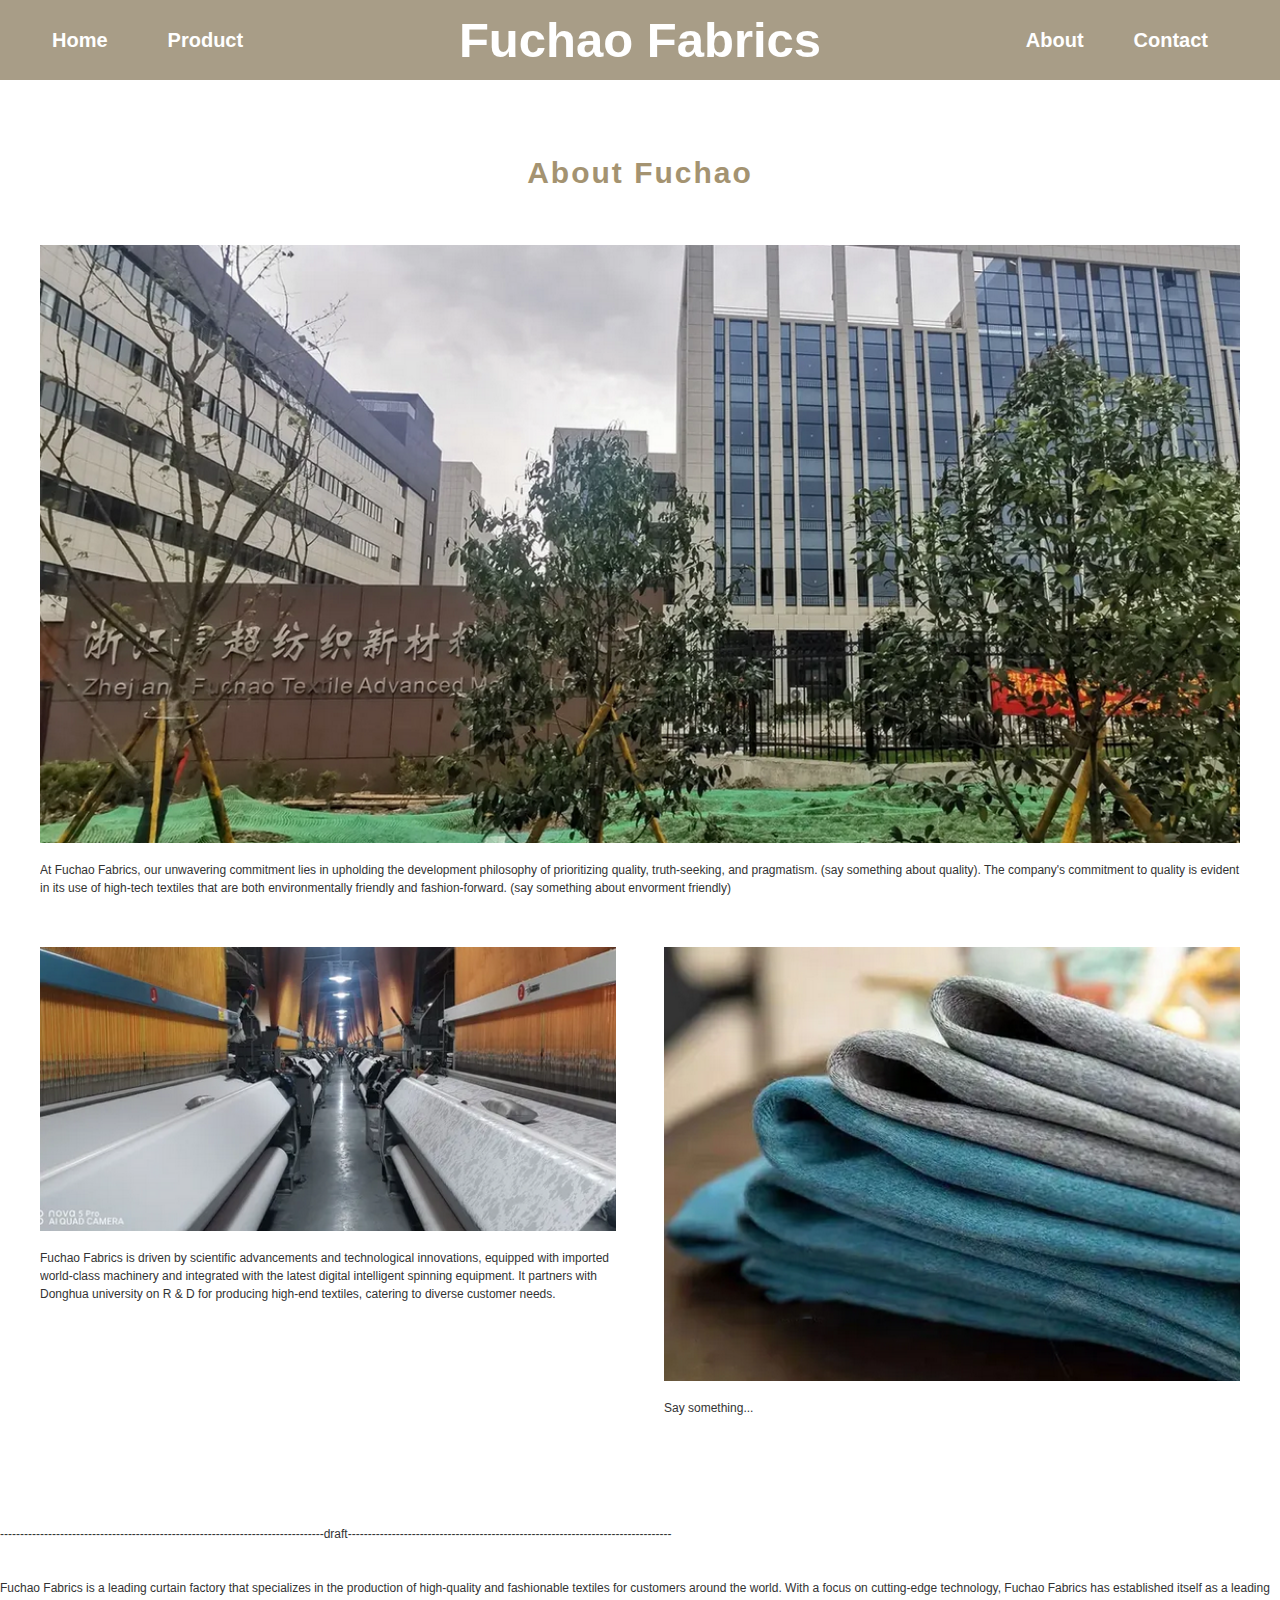
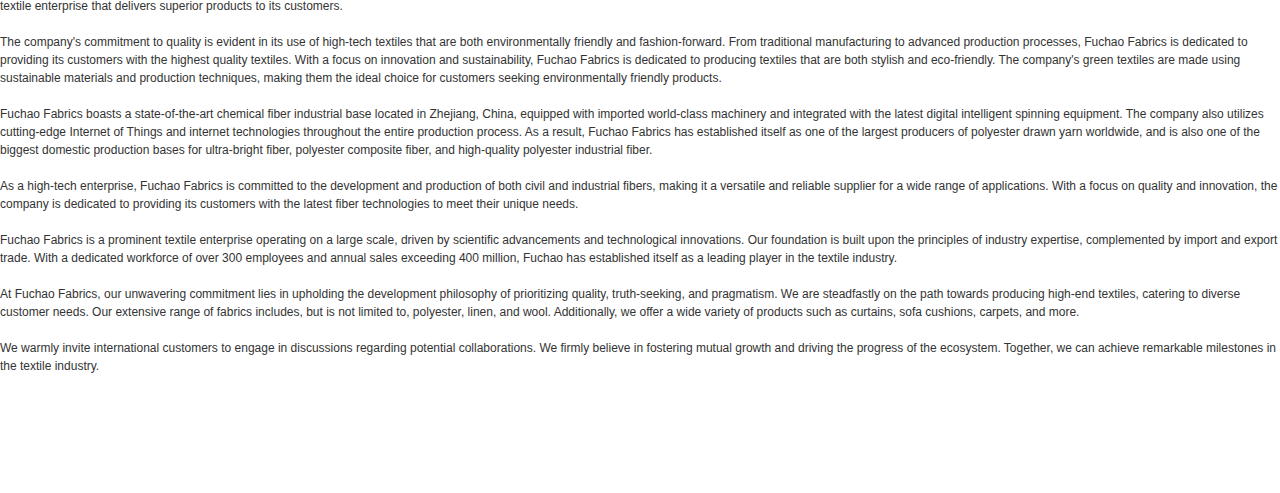
==== about.html @ dcaf71fb "Add files via upload" ====
<!DOCTYPE html PUBLIC "-//W3C//DTD XHTML 1.0 Transitional//EN" "http://www.w3.org/TR/xhtml1/DTD/xhtml1-transitional.dtd">
<html xmlns="http://www.w3.org/1999/xhtml">
   <head>
      <meta http-equiv="Content-Type" content="text/html; charset=utf-8" />
      <meta http-equiv="X-UA-Compatible" content="IE=edge,chrome=1">
      <title>Fuchao Fabrics - High Quality Curtains Materials</title>
      <link type="text/css" rel="stylesheet" href="css/jquery-rebox.css">
      <link type="text/css" rel="stylesheet" href="css/layout.css">
      <script type="text/javascript" src="js/jquery.min.js"></script>
      <script type="text/javascript" src="js/jquery-rebox.js"></script>
      <script type="text/javascript" src="js/layout.js"></script>
      <script type="text/javascript" src="js/dotdotdot.js"></script>
      <script type="text/javascript">
         var deviceWidth = document.documentElement.clientWidth;
         if(deviceWidth > 750){deviceWidth = 750;}
         $("html").css("font-size",deviceWidth / 7.5 + 'px');
      </script>
    
   </head>

   <body>
<header class="header" id="Fixheader">
	<div class="box">
		<h2 class="logo">
			<a href="index.html" title="#">Fuchao Fabrics</a>
		</h2>
		<div class="nav">
			<ul>
				<li><a href="index.html">Home</a></li>
				<li><a href="product.html">Product</a></li>
				<li><a href="contact.html">Contact</a></li>
				<li><a href="about.html">About</a></li>

			</ul>
		</div>
	</div>
</header>

<div class="indexpart02">
	<div class="blockbox">
		<div class="comment" style="color:#a49371; margin-top: 50px; margin-bottom: 50px">About Fuchao</div>
		<div class="cont">
			<div class="img"><img src="images/about.png" alt="" class="img-cover"></div>
			<p class="txt"><br>At Fuchao Fabrics, our unwavering commitment lies in upholding the development philosophy of prioritizing quality, truth-seeking, and pragmatism. (say something about quality). The company's commitment to quality is evident in its use of high-tech textiles that are both environmentally friendly and fashion-forward. (say something about envorment friendly)</p>
			<div class="leftbox">
				<div class="imgs"><img src="images/1.png" alt="" class="img-cover"></div>
				<p class="txt"><br>Fuchao Fabrics is driven by scientific advancements and technological innovations, equipped with imported world-class machinery and integrated with the latest digital intelligent spinning equipment. It partners with Donghua university on R & D for  producing high-end textiles, catering to diverse customer needs.</p>
			</div>
			<div class="rightbox">
				<div class="imgs"><img src="images/2.png" alt="" class="img-cover"></div>
				<p class="txt"><br>Say something...</p>
			</div>
		</div>
	</div>

	<div> <br><br><br><br><br><br>---------------------------------------------------------------------------------draft---------------------------------------------------------------------------------<br><br><br>
		Fuchao Fabrics is a leading curtain factory that specializes in the production of high-quality and fashionable textiles for customers around the world. With a focus on cutting-edge technology, Fuchao Fabrics has established itself as a leading textile enterprise that delivers superior products to its customers.<br><br>

The company's commitment to quality is evident in its use of high-tech textiles that are both environmentally friendly and fashion-forward. From traditional manufacturing to advanced production processes, Fuchao Fabrics is dedicated to providing its customers with the highest quality textiles. With a focus on innovation and sustainability, Fuchao Fabrics is dedicated to producing textiles that are both stylish and eco-friendly. The company's green textiles are made using sustainable materials and production techniques, making them the ideal choice for customers seeking environmentally friendly products. <br><br>

Fuchao Fabrics boasts a state-of-the-art chemical fiber industrial base located in Zhejiang, China, equipped with imported world-class machinery and integrated with the latest digital intelligent spinning equipment. The company also utilizes cutting-edge Internet of Things and internet technologies throughout the entire production process. As a result, Fuchao Fabrics has established itself as one of the largest producers of polyester drawn yarn worldwide, and is also one of the biggest domestic production bases for ultra-bright fiber, polyester composite fiber, and high-quality polyester industrial fiber.<br><br>

As a high-tech enterprise, Fuchao Fabrics is committed to the development and production of both civil and industrial fibers, making it a versatile and reliable supplier for a wide range of applications. With a focus on quality and innovation, the company is dedicated to providing its customers with the latest fiber technologies to meet their unique needs.<br><br>



Fuchao Fabrics is a prominent textile enterprise operating on a large scale, driven by scientific advancements and technological innovations. Our foundation is built upon the principles of industry expertise, complemented by import and export trade. With a dedicated workforce of over 300 employees and annual sales exceeding 400 million, Fuchao has established itself as a leading player in the textile industry.<br><br>

At Fuchao Fabrics, our unwavering commitment lies in upholding the development philosophy of prioritizing quality, truth-seeking, and pragmatism. We are steadfastly on the path towards producing high-end textiles, catering to diverse customer needs. Our extensive range of fabrics includes, but is not limited to, polyester, linen, and wool. Additionally, we offer a wide variety of products such as curtains, sofa cushions, carpets, and more.<br><br>

We warmly invite international customers to engage in discussions regarding potential collaborations. We firmly believe in fostering mutual growth and driving the progress of the ecosystem. Together, we can achieve remarkable milestones in the textile industry.<br><br>

	</div>
</div>

   </body>
</html>
---- css/layout.css ----
@charset "utf-8";
/*rest css*/
html{width:100%;min-height:100%;outline:0;font-size:20px;font-family: Helvetica, arial, sans-serif;-webkit-text-size-adjust:none;}
body,dd,div,dl,figure,form,h1,h2,h3,h4,h5,h6,input,li,ol,p,textarea,ul{margin:0;padding:0;}
body{background-color:#fff;color:#333;font-family: Helvetica, arial, sans-serif;}
ol,ul{list-style:none;}
img{border:none;vertical-align:middle;}
a{outline:0;border:0 none;text-decoration:none;-webkit-tap-highlight-color:transparent;color:#333333;}
.clearfix:after{clear:both;display:block;visibility:hidden;overflow:hidden;height:0;content:'\200B';}
.clearfix{zoom:1;}
body {width:100%;font:12px/1.5 "Helvetica Neue","Hiragino Sans GB","Microsoft YaHei",helvetica,arial,sans-serif;
width:expression(document.body.clientWidth <= 1200? "1200px": "auto");/*解决浏览器窗口缩小时网页存在的问题*/min-width:1200px;/*解决浏览器窗口缩小时网页存在的问题*/overflow-x:hidden;}
em,i{font-style:normal;}
.l{float:left;}
.r{float:right;}
.oe{overflow: hidden; white-space: nowrap; text-overflow: ellipsis;}
input[type="button"],input[type="submit"],input[type="reset"] {-webkit-appearance: none;}
textarea{-webkit-appearance: none;}   
/****************页面公共样式*************************/
.img-cover {width: 100%;height: 100%;max-width: 100%;max-height: 100%;object-fit: cover;}
.box{max-width: 1520px;width: 95%;margin: 0 auto;}
.blockbox{max-width: 1200px;width: 95%;margin: 0 auto;}
.header{position: fixed;top:0;left:0;width:100%;z-index: 99;height: 80px;background: #a89d87;line-height: 80px;}
.header .box{position: relative;}
.header .box .logo{position: absolute;width: 440px;text-align: center;margin-left: -220px;left:50%;top:0;}
.header .box .logo a{color: #fff;font-size: 49px;}
.header .box  .nav li{float: left;font-size: 20px;font-weight: 700;margin-right: 40px;position: relative;height: 80px;line-height: 80px;padding-left: 20px;}
.header .box  .nav li a{color: #fff}
.header .box  .nav li:nth-child(3){float:right;margin-left:30px;}
.header .box  .nav li:nth-child(4){float:right;margin-right: 0;}
.header .box  .nav li::before{width:0px;height: 4px;background: #fff;display: block;position: absolute;left:0;content: '';top:39px;}
.header.fixed{background: #a89d87;box-shadow: 1px 1px 10px 0 rgba(0,0,0,0.2);}

.banner{width: 100%;height: 86vh;overflow: hidden;position: relative;}
.banner .img{width: 100%;height: 100%;overflow: hidden;position: absolute;z-index: 9;top:0;left:0;}
.banner .blockbox{position: relative;z-index: 10;height: 100%;}
.banner .blockbox .txt{color: #fff;font-size: 36px;position: absolute;bottom:60px;left:0;letter-spacing: 2px;}

.comment{text-align: center;font-size: 30px;font-weight:700;color: #000;letter-spacing: 2px;}
.contact_header{text-align: center;font-size: 20px; margin-top: 30px}
.contact_body{font-size: 15px; margin-top: 40px}

.indexpart01{padding:40px 0;background: #a89d87;overflow: hidden;width:100%;}
.indexpart01 .cont{width:100%;overflow: hidden;margin-top: 30px;}
.indexpart01 .cont .img{width: 100%;height: 597px;overflow: hidden;}
.indexpart01 .cont p.txt{color:#e1dde1;font-size: 15px;line-height: 1.8;text-align: center;margin-top: 20px;margin-bottom: 10px; text-align:justify}


.right{width:58px;height: 58px;background: #aca18d;border-radius: 100%;position: fixed;right:30px;bottom:60px;z-index: 100;cursor:pointer;}
.right img{margin:10px auto;display: block;}
.right:hover{box-shadow: 5px 10px 10px rgba(0,0,0,.5)}

.leftbox{float: left;width: 48%;margin-top: 50px;}
.rightbox{width: 48%;margin-top: 50px;float: right;}

.indexpart02{padding:100px 0; overflow: hidden;width:100%; float: left}
.indexpart02 .cont{margin-top: 30px ;overflow: hidden;}
.indexpart02 .cont a{display: block;float: left;width:31.3%;height: 510px;overflow: hidden;margin-bottom: 30px;margin-right:30px;}
.indexpart02 .cont a:nth-child(3n){margin-right:0}

.indexpart03{padding-top:100px; padding-bottom:30px; overflow: hidden;width:100%; float: left}

.galary_image {width:25%; margin-left:7%; margin-bottom:20px}
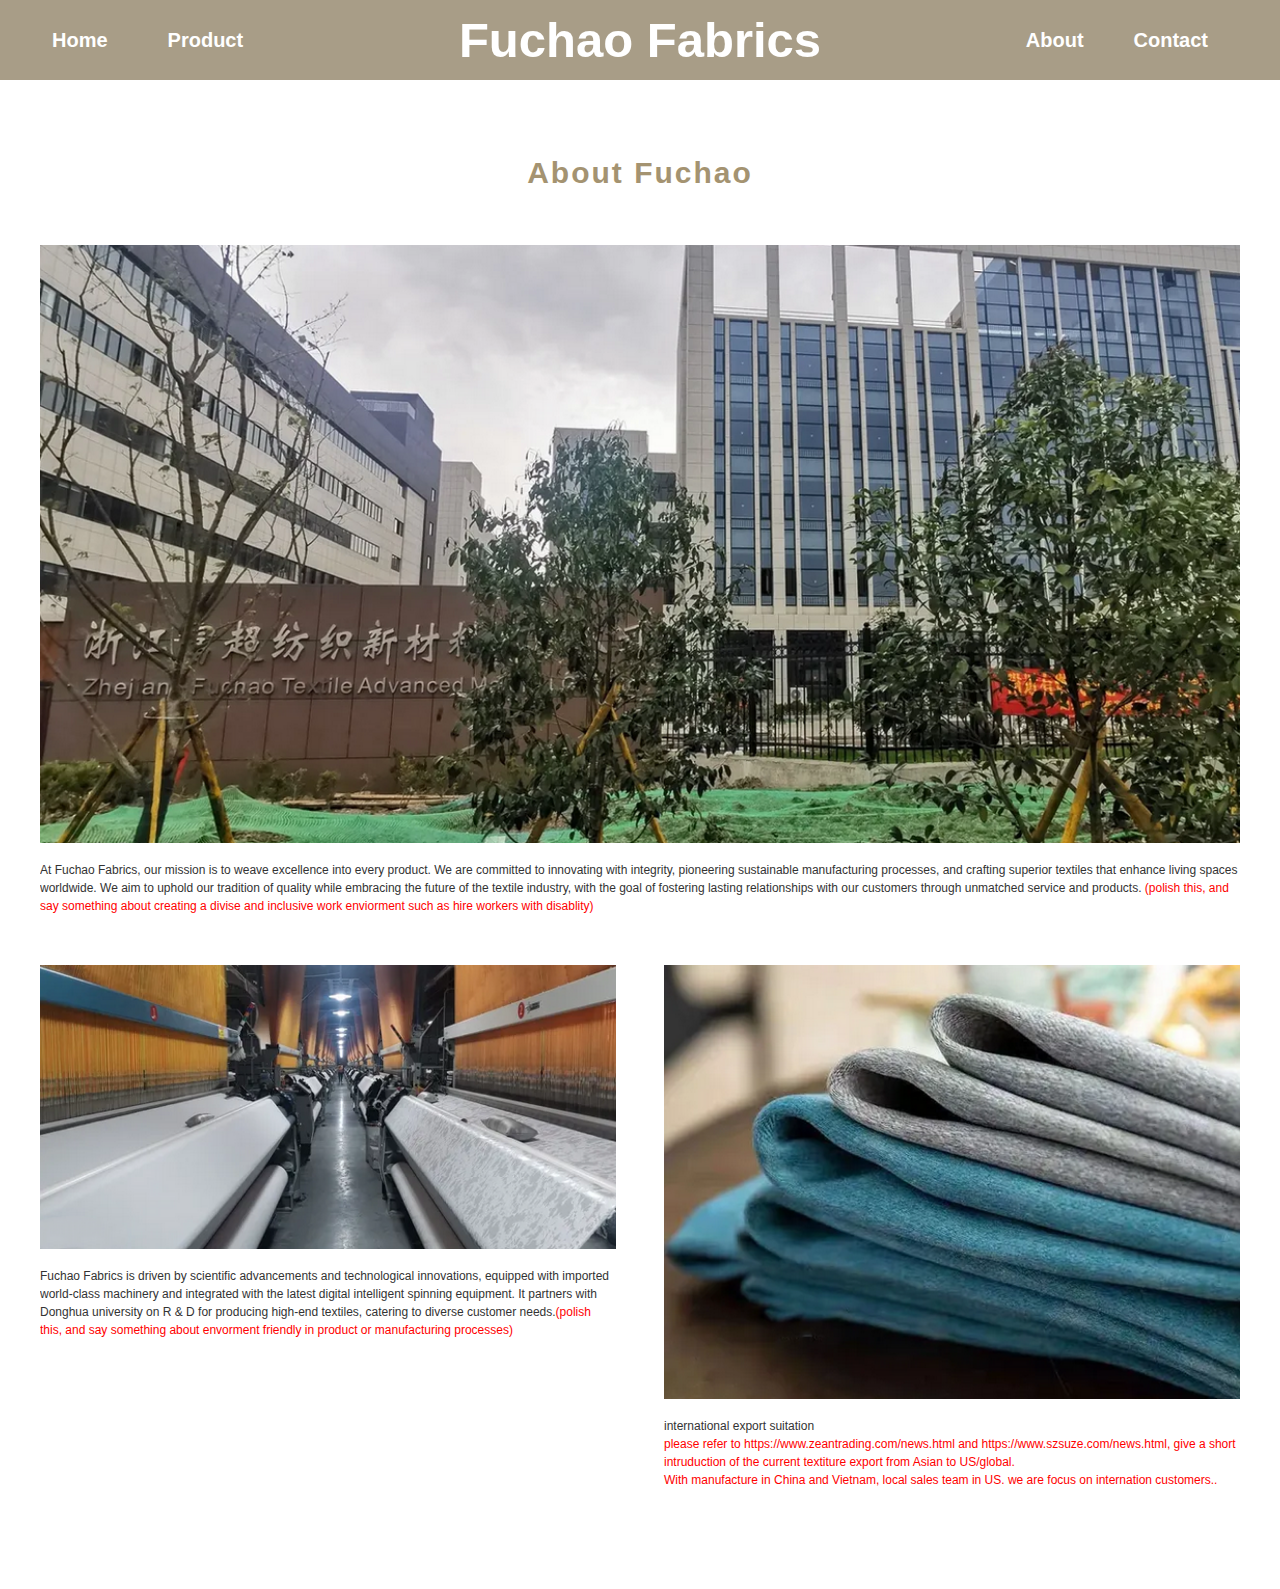
==== commit 7e3acdd6: "Add files via upload" ====
--- a/about.html
+++ b/about.html
@@ -41,34 +41,22 @@
 		<div class="comment" style="color:#a49371; margin-top: 50px; margin-bottom: 50px">About Fuchao</div>
 		<div class="cont">
 			<div class="img"><img src="images/about.png" alt="" class="img-cover"></div>
-			<p class="txt"><br>At Fuchao Fabrics, our unwavering commitment lies in upholding the development philosophy of prioritizing quality, truth-seeking, and pragmatism. (say something about quality). The company's commitment to quality is evident in its use of high-tech textiles that are both environmentally friendly and fashion-forward. (say something about envorment friendly)</p>
+			<p class="txt"><br>At Fuchao Fabrics, our mission is to weave excellence into every product. We are committed to innovating with integrity, pioneering sustainable manufacturing processes, and crafting superior textiles that enhance living spaces worldwide. We aim to uphold our tradition of quality while embracing the future of the textile industry, with the goal of fostering lasting relationships with our customers through unmatched service and products. <span style="color:red">(polish this, and say something about creating a divise and inclusive work enviorment such as hire workers with disablity)</span></p>
 			<div class="leftbox">
 				<div class="imgs"><img src="images/1.png" alt="" class="img-cover"></div>
-				<p class="txt"><br>Fuchao Fabrics is driven by scientific advancements and technological innovations, equipped with imported world-class machinery and integrated with the latest digital intelligent spinning equipment. It partners with Donghua university on R & D for  producing high-end textiles, catering to diverse customer needs.</p>
+				<p class="txt"><br>Fuchao Fabrics is driven by scientific advancements and technological innovations, equipped with imported world-class machinery and integrated with the latest digital intelligent spinning equipment. It partners with Donghua university on R & D for  producing high-end textiles, catering to diverse customer needs.<span style="color:red">(polish this, and say something about envorment friendly in product or manufacturing processes)</span></p>
 			</div>
 			<div class="rightbox">
 				<div class="imgs"><img src="images/2.png" alt="" class="img-cover"></div>
-				<p class="txt"><br>Say something...</p>
+				<p class="txt"><br>international export suitation <br>
+                <span style="color:red">
+                please refer to https://www.zeantrading.com/news.html and https://www.szsuze.com/news.html, give a short intruduction of the current textiture export from Asian to US/global. <br>
+             With manufacture in China and Vietnam, local sales team in US. we are focus on internation customers..</span>
+                </p>
 			</div>
 		</div>
 	</div>
 
-	<div> <br><br><br><br><br><br>---------------------------------------------------------------------------------draft---------------------------------------------------------------------------------<br><br><br>
-		Fuchao Fabrics is a leading curtain factory that specializes in the production of high-quality and fashionable textiles for customers around the world. With a focus on cutting-edge technology, Fuchao Fabrics has established itself as a leading textile enterprise that delivers superior products to its customers.<br><br>
-
-The company's commitment to quality is evident in its use of high-tech textiles that are both environmentally friendly and fashion-forward. From traditional manufacturing to advanced production processes, Fuchao Fabrics is dedicated to providing its customers with the highest quality textiles. With a focus on innovation and sustainability, Fuchao Fabrics is dedicated to producing textiles that are both stylish and eco-friendly. The company's green textiles are made using sustainable materials and production techniques, making them the ideal choice for customers seeking environmentally friendly products. <br><br>
-
-Fuchao Fabrics boasts a state-of-the-art chemical fiber industrial base located in Zhejiang, China, equipped with imported world-class machinery and integrated with the latest digital intelligent spinning equipment. The company also utilizes cutting-edge Internet of Things and internet technologies throughout the entire production process. As a result, Fuchao Fabrics has established itself as one of the largest producers of polyester drawn yarn worldwide, and is also one of the biggest domestic production bases for ultra-bright fiber, polyester composite fiber, and high-quality polyester industrial fiber.<br><br>
-
-As a high-tech enterprise, Fuchao Fabrics is committed to the development and production of both civil and industrial fibers, making it a versatile and reliable supplier for a wide range of applications. With a focus on quality and innovation, the company is dedicated to providing its customers with the latest fiber technologies to meet their unique needs.<br><br>
-
-
-
-Fuchao Fabrics is a prominent textile enterprise operating on a large scale, driven by scientific advancements and technological innovations. Our foundation is built upon the principles of industry expertise, complemented by import and export trade. With a dedicated workforce of over 300 employees and annual sales exceeding 400 million, Fuchao has established itself as a leading player in the textile industry.<br><br>
-
-At Fuchao Fabrics, our unwavering commitment lies in upholding the development philosophy of prioritizing quality, truth-seeking, and pragmatism. We are steadfastly on the path towards producing high-end textiles, catering to diverse customer needs. Our extensive range of fabrics includes, but is not limited to, polyester, linen, and wool. Additionally, we offer a wide variety of products such as curtains, sofa cushions, carpets, and more.<br><br>
-
-We warmly invite international customers to engage in discussions regarding potential collaborations. We firmly believe in fostering mutual growth and driving the progress of the ecosystem. Together, we can achieve remarkable milestones in the textile industry.<br><br>
 
 	</div>
 </div>
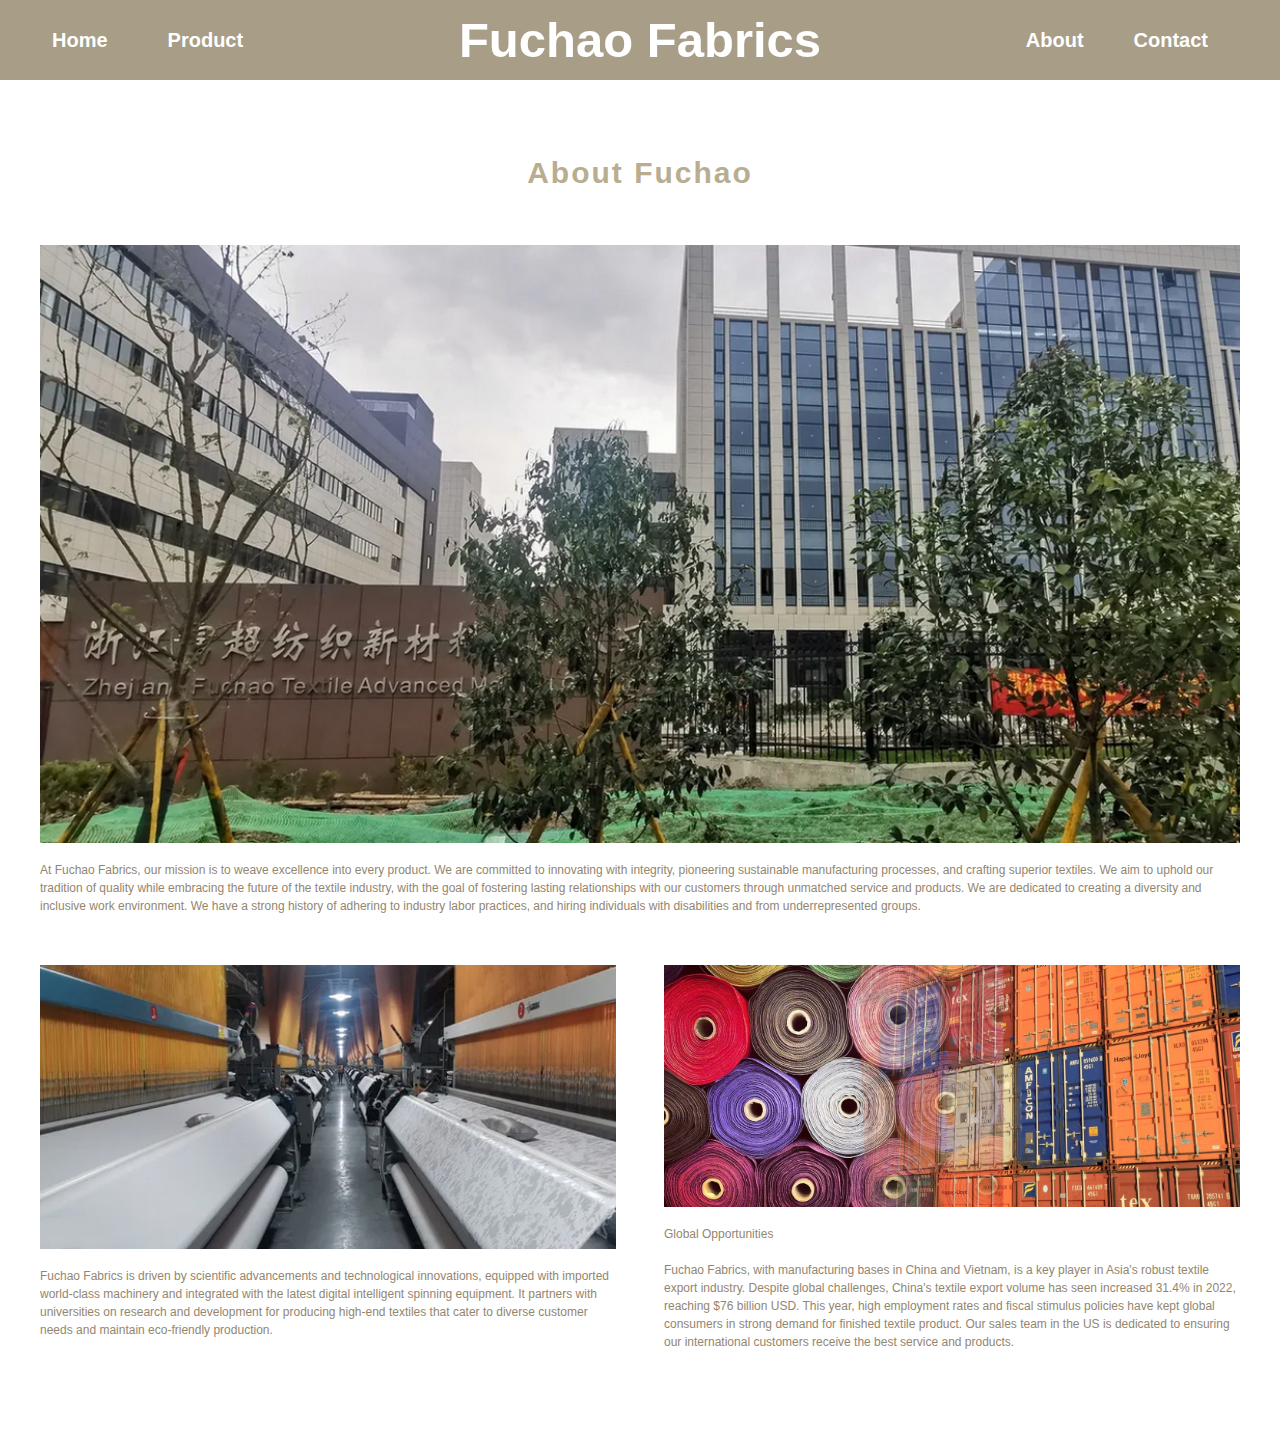
==== commit 95ce614e: "Add files via upload" ====
--- a/about.html
+++ b/about.html
@@ -38,20 +38,18 @@
 
 <div class="indexpart02">
 	<div class="blockbox">
-		<div class="comment" style="color:#a49371; margin-top: 50px; margin-bottom: 50px">About Fuchao</div>
+		<div class="comment" style="color:#b9ad91; margin-top: 50px; margin-bottom: 50px">About Fuchao</div>
 		<div class="cont">
 			<div class="img"><img src="images/about.png" alt="" class="img-cover"></div>
-			<p class="txt"><br>At Fuchao Fabrics, our mission is to weave excellence into every product. We are committed to innovating with integrity, pioneering sustainable manufacturing processes, and crafting superior textiles that enhance living spaces worldwide. We aim to uphold our tradition of quality while embracing the future of the textile industry, with the goal of fostering lasting relationships with our customers through unmatched service and products. <span style="color:red">(polish this, and say something about creating a divise and inclusive work enviorment such as hire workers with disablity)</span></p>
+			<p class="txt" style="color:#92866f; font-weight:500"><br>At Fuchao Fabrics, our mission is to weave excellence into every product. We are committed to innovating with integrity, pioneering sustainable manufacturing processes, and crafting superior textiles. We aim to uphold our tradition of quality while embracing the future of the textile industry, with the goal of fostering lasting relationships with our customers through unmatched service and products. We are dedicated to creating a diversity and inclusive work environment. We have a strong history of adhering to industry labor practices, and hiring individuals with disabilities and from underrepresented groups.</p>
 			<div class="leftbox">
 				<div class="imgs"><img src="images/1.png" alt="" class="img-cover"></div>
-				<p class="txt"><br>Fuchao Fabrics is driven by scientific advancements and technological innovations, equipped with imported world-class machinery and integrated with the latest digital intelligent spinning equipment. It partners with Donghua university on R & D for  producing high-end textiles, catering to diverse customer needs.<span style="color:red">(polish this, and say something about envorment friendly in product or manufacturing processes)</span></p>
+				<p class="txt" style="color:#92866f; font-weight:500"><br>Fuchao Fabrics is driven by scientific advancements and technological innovations, equipped with imported world-class machinery and integrated with the latest digital intelligent spinning equipment. It partners with universities on research and development for producing high-end textiles that cater to diverse customer needs and maintain eco-friendly production.</span></p>
 			</div>
 			<div class="rightbox">
 				<div class="imgs"><img src="images/2.png" alt="" class="img-cover"></div>
-				<p class="txt"><br>international export suitation <br>
-                <span style="color:red">
-                please refer to https://www.zeantrading.com/news.html and https://www.szsuze.com/news.html, give a short intruduction of the current textiture export from Asian to US/global. <br>
-             With manufacture in China and Vietnam, local sales team in US. we are focus on internation customers..</span>
+				<p class="txt" style="color:#92866f; font-weight:500"><br>Global Opportunities<br><br>
+Fuchao Fabrics, with manufacturing bases in China and Vietnam, is a key player in Asia's robust textile export industry. Despite global challenges, China's textile export volume has seen increased 31.4% in 2022, reaching $76 billion USD. This year, high employment rates and fiscal stimulus policies have kept global consumers in strong demand for finished textile product. Our  sales team in the US is dedicated to ensuring our international customers receive the best service and products. 
                 </p>
 			</div>
 		</div>
@@ -62,4 +60,4 @@
 </div>
 
    </body>
-</html>+</html>
--- a/css/layout.css
+++ b/css/layout.css
@@ -40,7 +40,7 @@
 .contact_header{text-align: center;font-size: 20px; margin-top: 30px}
 .contact_body{font-size: 15px; margin-top: 40px}
 
-.indexpart01{padding:40px 0;background: #a89d87;overflow: hidden;width:100%;}
+.indexpart01{padding:40px 0;background: #b9ab90;overflow: hidden;width:100%;}
 .indexpart01 .cont{width:100%;overflow: hidden;margin-top: 30px;}
 .indexpart01 .cont .img{width: 100%;height: 597px;overflow: hidden;}
 .indexpart01 .cont p.txt{color:#e1dde1;font-size: 15px;line-height: 1.8;text-align: center;margin-top: 20px;margin-bottom: 10px; text-align:justify}
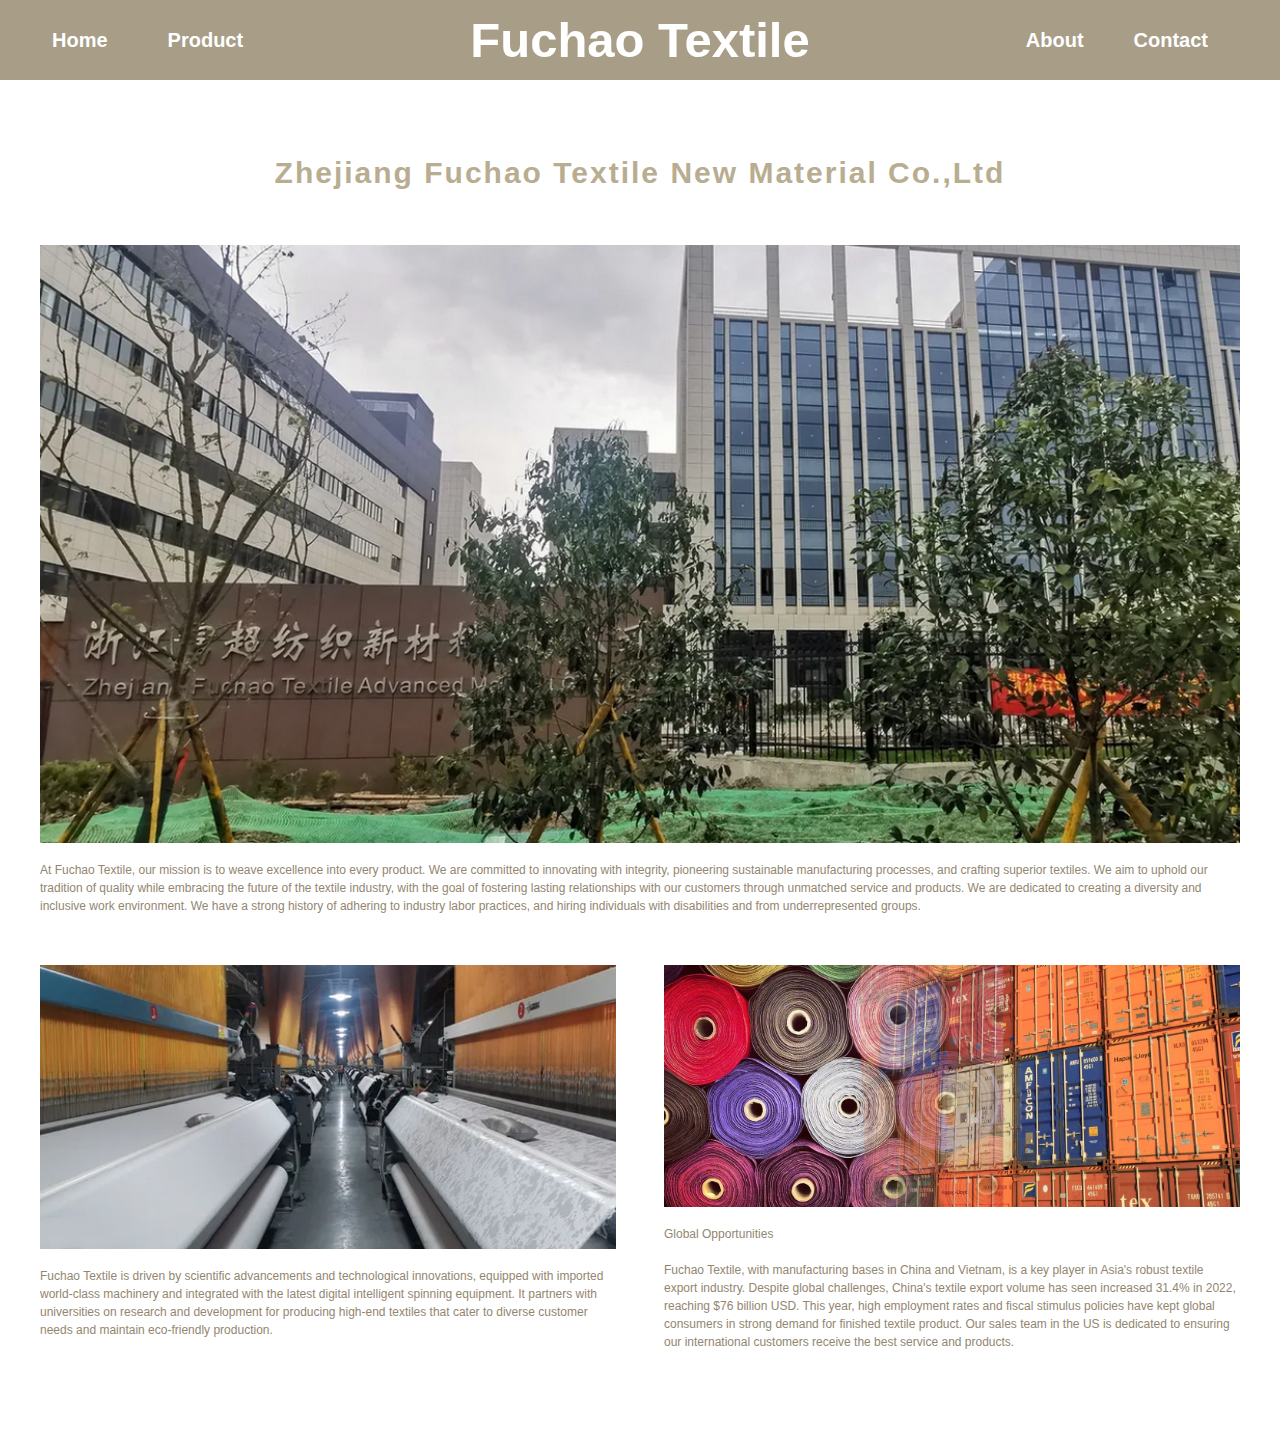
==== commit bab7e9d8: "Add files via upload" ====
--- a/about.html
+++ b/about.html
@@ -3,7 +3,7 @@
    <head>
       <meta http-equiv="Content-Type" content="text/html; charset=utf-8" />
       <meta http-equiv="X-UA-Compatible" content="IE=edge,chrome=1">
-      <title>Fuchao Fabrics - High Quality Curtains Materials</title>
+      <title>Fuchao Textile - High Quality Curtains Materials</title>
       <link type="text/css" rel="stylesheet" href="css/jquery-rebox.css">
       <link type="text/css" rel="stylesheet" href="css/layout.css">
       <script type="text/javascript" src="js/jquery.min.js"></script>
@@ -22,7 +22,7 @@
 <header class="header" id="Fixheader">
 	<div class="box">
 		<h2 class="logo">
-			<a href="index.html" title="#">Fuchao Fabrics</a>
+			<a href="index.html" title="#">Fuchao Textile</a>
 		</h2>
 		<div class="nav">
 			<ul>
@@ -38,18 +38,18 @@
 
 <div class="indexpart02">
 	<div class="blockbox">
-		<div class="comment" style="color:#b9ad91; margin-top: 50px; margin-bottom: 50px">About Fuchao</div>
+		<div class="comment" style="color:#b9ad91; margin-top: 50px; margin-bottom: 50px">Zhejiang Fuchao Textile New Material Co.,Ltd</div>
 		<div class="cont">
 			<div class="img"><img src="images/about.png" alt="" class="img-cover"></div>
-			<p class="txt" style="color:#92866f; font-weight:500"><br>At Fuchao Fabrics, our mission is to weave excellence into every product. We are committed to innovating with integrity, pioneering sustainable manufacturing processes, and crafting superior textiles. We aim to uphold our tradition of quality while embracing the future of the textile industry, with the goal of fostering lasting relationships with our customers through unmatched service and products. We are dedicated to creating a diversity and inclusive work environment. We have a strong history of adhering to industry labor practices, and hiring individuals with disabilities and from underrepresented groups.</p>
+			<p class="txt" style="color:#92866f; font-weight:500"><br>At Fuchao Textile, our mission is to weave excellence into every product. We are committed to innovating with integrity, pioneering sustainable manufacturing processes, and crafting superior textiles. We aim to uphold our tradition of quality while embracing the future of the textile industry, with the goal of fostering lasting relationships with our customers through unmatched service and products. We are dedicated to creating a diversity and inclusive work environment. We have a strong history of adhering to industry labor practices, and hiring individuals with disabilities and from underrepresented groups.</p>
 			<div class="leftbox">
 				<div class="imgs"><img src="images/1.png" alt="" class="img-cover"></div>
-				<p class="txt" style="color:#92866f; font-weight:500"><br>Fuchao Fabrics is driven by scientific advancements and technological innovations, equipped with imported world-class machinery and integrated with the latest digital intelligent spinning equipment. It partners with universities on research and development for producing high-end textiles that cater to diverse customer needs and maintain eco-friendly production.</span></p>
+				<p class="txt" style="color:#92866f; font-weight:500"><br>Fuchao Textile is driven by scientific advancements and technological innovations, equipped with imported world-class machinery and integrated with the latest digital intelligent spinning equipment. It partners with universities on research and development for producing high-end textiles that cater to diverse customer needs and maintain eco-friendly production.</span></p>
 			</div>
 			<div class="rightbox">
 				<div class="imgs"><img src="images/2.png" alt="" class="img-cover"></div>
 				<p class="txt" style="color:#92866f; font-weight:500"><br>Global Opportunities<br><br>
-Fuchao Fabrics, with manufacturing bases in China and Vietnam, is a key player in Asia's robust textile export industry. Despite global challenges, China's textile export volume has seen increased 31.4% in 2022, reaching $76 billion USD. This year, high employment rates and fiscal stimulus policies have kept global consumers in strong demand for finished textile product. Our  sales team in the US is dedicated to ensuring our international customers receive the best service and products. 
+Fuchao Textile, with manufacturing bases in China and Vietnam, is a key player in Asia's robust textile export industry. Despite global challenges, China's textile export volume has seen increased 31.4% in 2022, reaching $76 billion USD. This year, high employment rates and fiscal stimulus policies have kept global consumers in strong demand for finished textile product. Our  sales team in the US is dedicated to ensuring our international customers receive the best service and products. 
                 </p>
 			</div>
 		</div>
